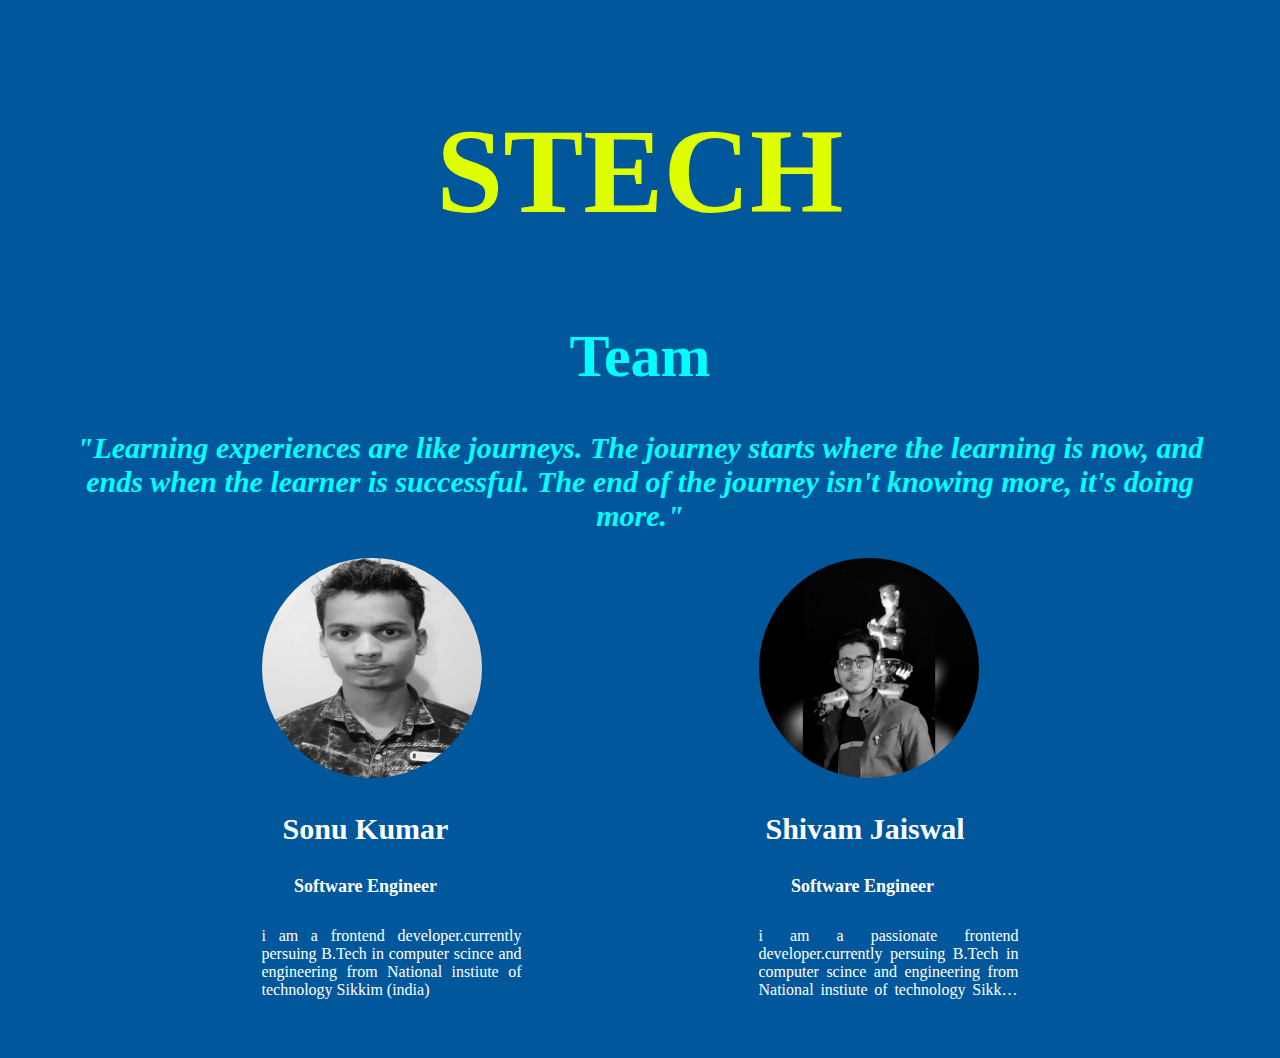
==== our_team.html @ 5041f7be "Add files via upload" ====
<!DOCTYPE html>
<html lang="en">

<head>
  <meta charset="UTF-8">
  <meta name="viewport" content="width=device-width, initial-scale=1.0">

 <!-- <link rel="stylesheet" href="https://maxcdn.bootstrapcdn.com/bootstrap/4.5.2/css/bootstrap.min.css">-->
  <script src="https://ajax.googleapis.com/ajax/libs/jquery/3.5.1/jquery.min.js"></script>
  <script src="https://cdnjs.cloudflare.com/ajax/libs/popper.js/1.16.0/umd/popper.min.js"></script>
  <script src="https://maxcdn.bootstrapcdn.com/bootstrap/4.5.2/js/bootstrap.min.js"></script>
  
  <title>STECH TEAM</title>
  <style>
  * { 
      box-sizing: border-box; 
    } 
    
    /* padding for whole body */ 
    body
     { 
      padding: 15px; 
      background-color: #01579B;
      
    } 
  /*#Home video
  {
    position: fixed;
    top: 50%;
    left: 50%;
    min-height: 100%;
    min-width: 100%;
    height: auto;
    width: auto;
    transform: translateX(-50%) translateY(-50%);
    background-size: cover;
    object-fit: cover;
    box-sizing: border-box;
    overflow: hidden;
    z-index: -100;
    transition: 1s opacity;
}*/
    
    /* styling body */ 
    .container { 
      
      /*max-width: 1200px;*/ 
      margin: auto; 
    } 
    
    h1 
    { 
      font-size:120px;
      color: #DFFF00; 
      text-align: center;
    }
    h4
     { 
      font-size:20px;
      color: white; 
      text-align: center;
    }
    h2 
    { 
      font-size:30px;
      color: aqua; 
      text-align: center;
    }
    /* anchor tag decoration */ 
    a 
    { 
      text-decoration: none; 
      color: #5673C8; 
    } 
    
    a:hover
     { 
      color: lightblue; 
    } 
    
    /* paragraph tga decoration */ 
    p 
    { 
      display: -webkit-box; 
      -webkit-box-orient: vertical; 
      -webkit-line-clamp: 4; 
      overflow: hidden; 
  
    } 
    
    
    
.container {
  margin: 20px 40px;
  color: white;
}

.heading {
  font-size: 60px;
  color: aqua;
  text-align: center;
}
.profiles {
  display: flex;
  justify-content: space-around;
  margin: 20px 80px;
}

.profile {
  flex-basis: 260px;
}

.profile .profile-img {
  height: 220px;
  width: 220px;
  align-items: center;
  border-radius: 100%;
  filter: grayscale(100%);
  cursor: progress;
  transition: 400ms;
}

.profile:hover .profile-img {
  filter: grayscale(0);
}

/*.user-name {
  margin-top: 10px;
  font-size: 15px;
  text-align: center;
}*/
.profile h3 {
  font-size: 30px;
 
  
}

.profile h5 {
  font-size: 18px;
 /* font-weight: 100;
  letter-spacing: 0px;
  color: #ccc;
  text-align:center;*/
}

.profile p {
  font-size: 16px;
  margin-top: 10px;
  text-align: justify;
}

@media only screen and (max-width: 1150px) {
  .profiles {
    flex-direction: column;
  }

  .profile {
    display: flex;
    flex-direction: column;
    align-items: center;
  }

  .profile p {
    text-align: center;
    margin: 20px 60px 80px 60px;
    font-size: 20px;
  }
}

@media only screen and (max-width: 900px) {
  .heading {
    font-size: 40px;
    color: white;
    text-align: center;
  }

  /*.profiles {
    margin: 20px 0;
  }

  .profile p {
    margin: 20px 10px 80px 10px;
  }
}
  */


  </style>
</head>

<body>
  <section id="Home">
   <div class="container"> 

    <h1>STECH</h1> 
    <h1 class="heading">Team</h1>
  <h2 style="font: bold;"><i>"Learning experiences are like journeys. The journey starts where the learning is now, and ends when the learner is successful. The end of the journey isn't knowing more, it's doing more."</i> </h2>
    <div class="profiles">
      <div class="profile">
        <img src="img1.jpg" class="profile-img">
        <h3 style="text-align: center; position: relative;right: 10%;">Sonu Kumar</h3>
        <h5 style="text-align: center; position: relative;right: 10%;">Software Engineer</h5>
        <p>i am a frontend developer.currently persuing B.Tech in computer scince and engineering from National instiute of technology Sikkim (india) </p>
      </div>
    
      <div class="profile">
        <img src="img3.jpg" class="profile-img">
        <h3 style="text-align: center; position: relative;right: 9%;">Shivam Jaiswal</h3>
        <h5 style="text-align: center; position: relative;right: 10%;">Software Engineer</h5>
        <p>i am a passionate frontend developer.currently persuing B.Tech in computer scince and engineering from National instiute of technology Sikkim (india) </p>
      </div>
    </div>
  </div>
</body>

</html>
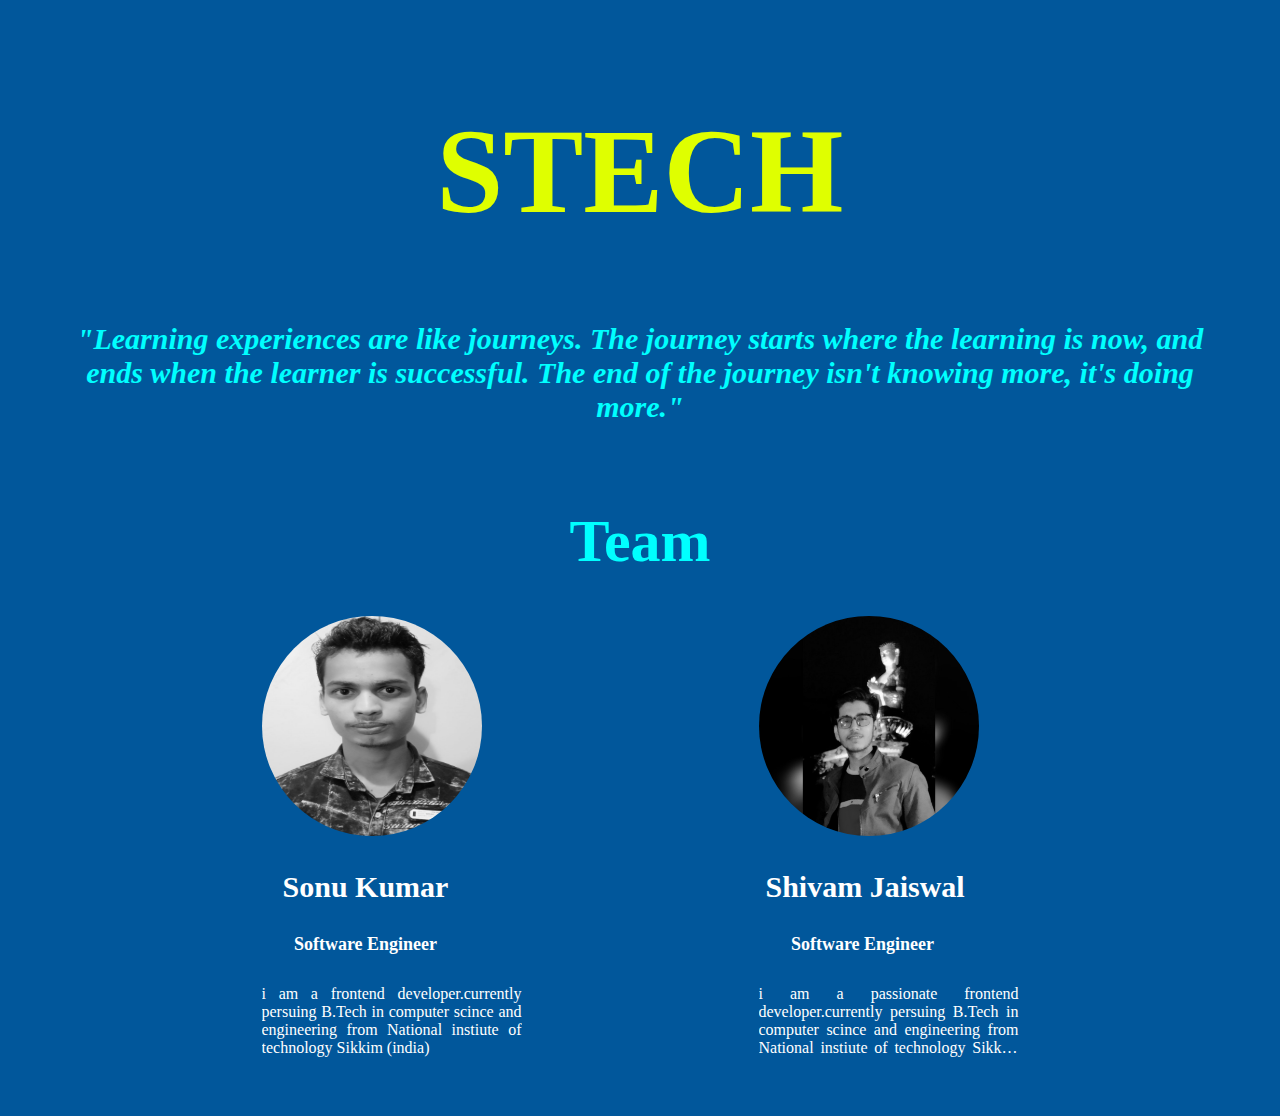
==== commit 924b19ab: "Update our_team.html" ====
--- a/our_team.html
+++ b/our_team.html
@@ -193,9 +193,11 @@
    <div class="container"> 
 
     <h1>STECH</h1> 
-    <h1 class="heading">Team</h1>
   <h2 style="font: bold;"><i>"Learning experiences are like journeys. The journey starts where the learning is now, and ends when the learner is successful. The end of the journey isn't knowing more, it's doing more."</i> </h2>
-    <div class="profiles">
+    <br>
+     <h1 class="heading">Team</h1>
+     
+     <div class="profiles">
       <div class="profile">
         <img src="img1.jpg" class="profile-img">
         <h3 style="text-align: center; position: relative;right: 10%;">Sonu Kumar</h3>
@@ -213,4 +215,4 @@
   </div>
 </body>
 
-</html>+</html>
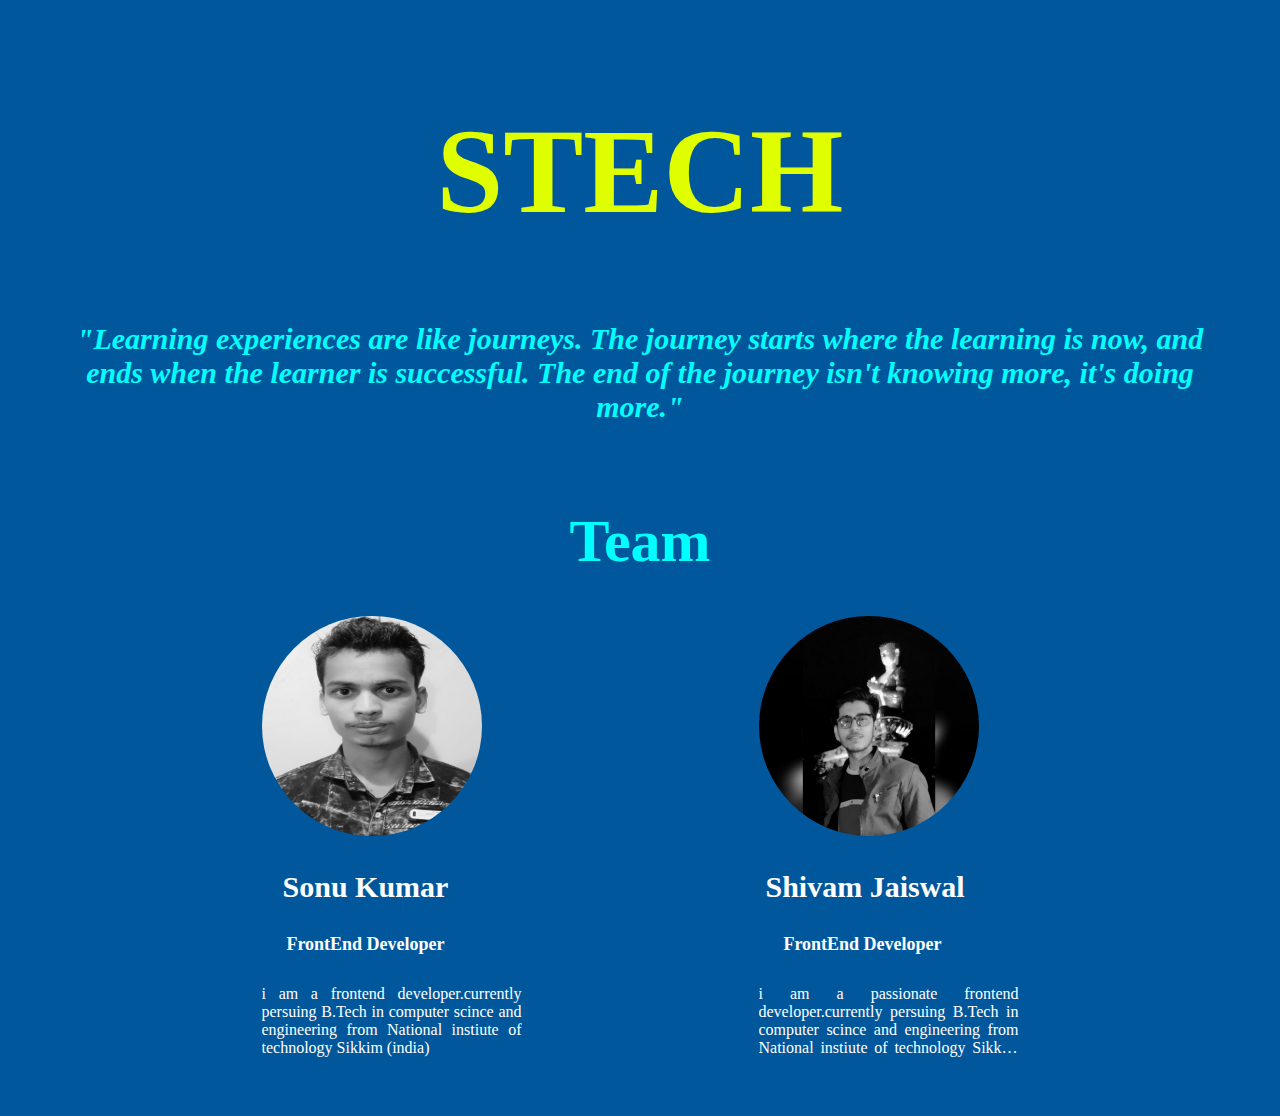
==== commit cb4bc904: "Merge pull request #9 from Shivam648/patch-7" ====
--- a/our_team.html
+++ b/our_team.html
@@ -201,14 +201,14 @@
       <div class="profile">
         <img src="img1.jpg" class="profile-img">
         <h3 style="text-align: center; position: relative;right: 10%;">Sonu Kumar</h3>
-        <h5 style="text-align: center; position: relative;right: 10%;">Software Engineer</h5>
+        <h5 style="text-align: center; position: relative;right: 10%;">FrontEnd Developer</h5>
         <p>i am a frontend developer.currently persuing B.Tech in computer scince and engineering from National instiute of technology Sikkim (india) </p>
       </div>
     
       <div class="profile">
         <img src="img3.jpg" class="profile-img">
         <h3 style="text-align: center; position: relative;right: 9%;">Shivam Jaiswal</h3>
-        <h5 style="text-align: center; position: relative;right: 10%;">Software Engineer</h5>
+        <h5 style="text-align: center; position: relative;right: 10%;">FrontEnd Developer</h5>
         <p>i am a passionate frontend developer.currently persuing B.Tech in computer scince and engineering from National instiute of technology Sikkim (india) </p>
       </div>
     </div>
